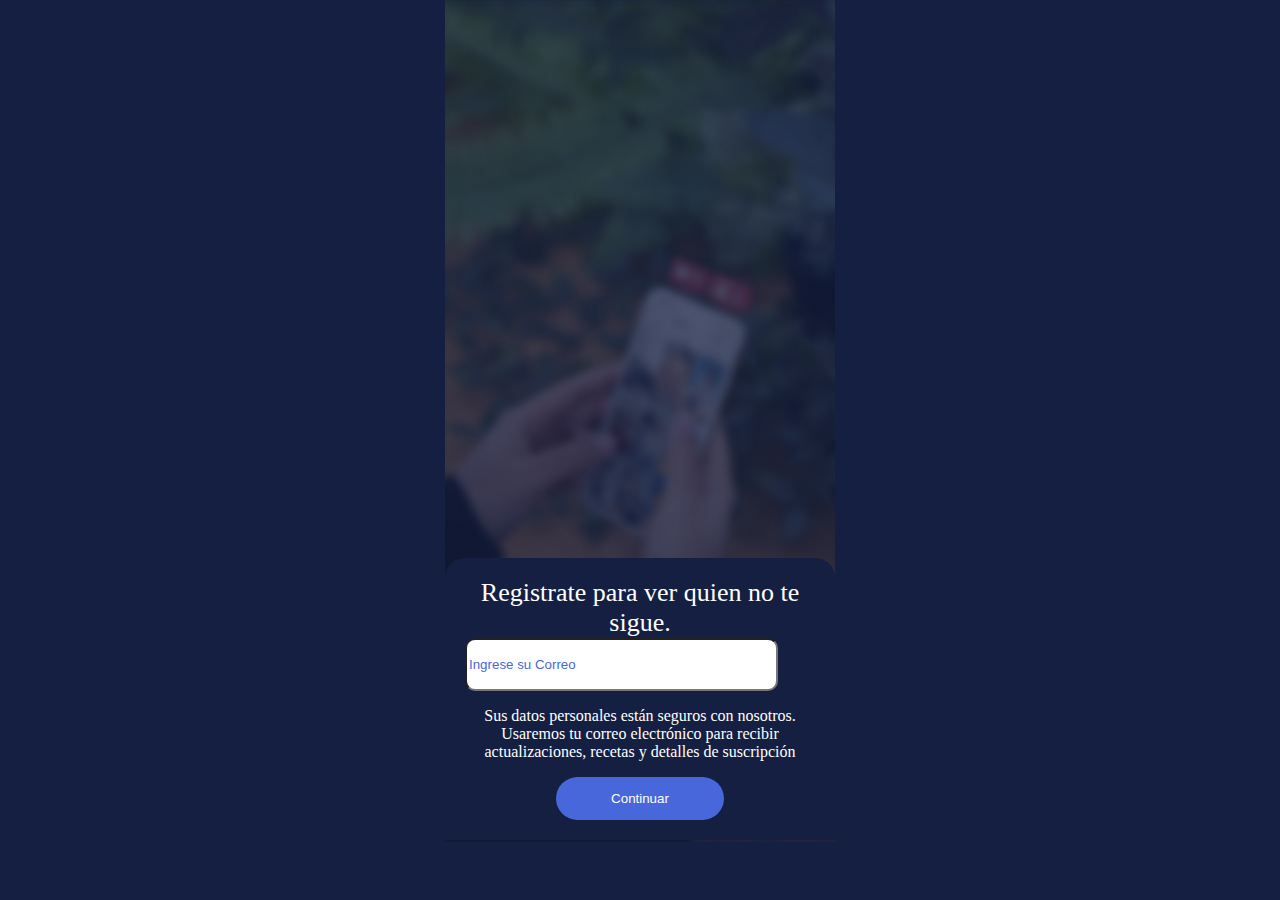
==== view/login.html @ 443826d9 "Primer Commit" ====
<!DOCTYPE html>
<html lang="en">
<head>
    <meta charset="UTF-8">
    <meta name="viewport" content="width=device-width, initial-scale=1.0">
    <link rel="stylesheet" href="/public/css/login/footer.css">
    <title>Login</title>
</head>
<body>
    <div class="container">
            <div class="div">
                <img class="imagen" src="/public/img/Imagen2.png" alt="img2">
            </div>
            <div class="form">
        <form>
            <label class="label" for="text">Registrate para ver quien no te sigue.
                <input class="input" type="text" placeholder="Ingrese su Correo">
            </label>
            </form>
            <p>Sus datos personales están seguros con nosotros. Usaremos tu correo electrónico para recibir actualizaciones, recetas y detalles de suscripción</p>
            <div class="btn">
            <button class="btn__continuar">Continuar</button>
        </div>
        </div>
</div>
</body>
</html>
---- public/css/login/footer.css ----
body {
    margin: 0;
    box-sizing: border-box;
    padding: 0;
    background: #151F42;
    max-height: 844px;
}
.container{
    display: flex;
    justify-content: center;
    flex-direction: column;
    align-items: center;
    max-height: 844px;
}

.imagen{
    max-width: 390px;
    height: 844px;
    z-index: 1;
}

.form {
    background: #151F42;
    color: white;
    display: flex;
    flex-direction: column;
    border-top-right-radius: 20px;
    border-top-left-radius: 20px;
    text-align: center;
    padding: 20px;
    box-sizing: border-box;
    width: 390px;
    z-index: 2;
    position: absolute;
    margin: 553px 0 0 0;
}
.label {
    font-size: 26px;
    display: flex;
    flex-direction: column;
}

.input {
    width: 305px;
    height: 47px;
    border-radius: 10px;
}

input::placeholder {
    color: #4867DB;
}

.btn__continuar {
    width: 168px;
    height: 43px;
    background: #4867DB;
    color: white;
    border: none;
    border-radius: 25px;
    cursor: pointer;
}
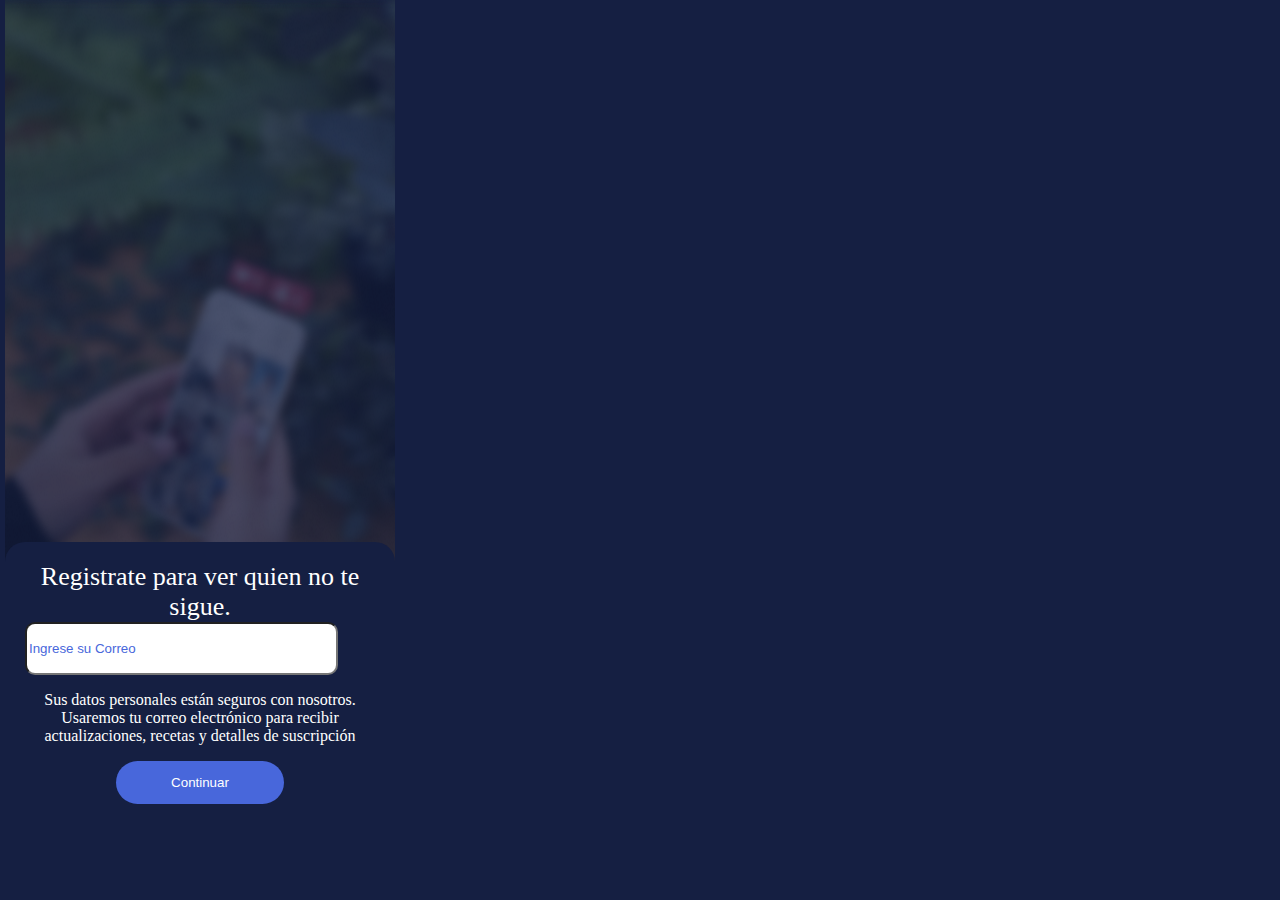
==== commit 575d8eac: "Update 1.01" ====
--- a/view/login.html
+++ b/view/login.html
@@ -8,9 +8,7 @@
 </head>
 <body>
     <div class="container">
-            <div class="div">
                 <img class="imagen" src="/public/img/Imagen2.png" alt="img2">
-            </div>
             <div class="form">
         <form>
             <label class="label" for="text">Registrate para ver quien no te sigue.
--- a/public/css/login/footer.css
+++ b/public/css/login/footer.css
@@ -11,6 +11,7 @@
     flex-direction: column;
     align-items: center;
     max-height: 844px;
+    width: 400px;
 }
 
 .imagen{
@@ -33,6 +34,7 @@
     z-index: 2;
     position: absolute;
     margin: 553px 0 0 0;
+    height: 314px;
 }
 .label {
     font-size: 26px;
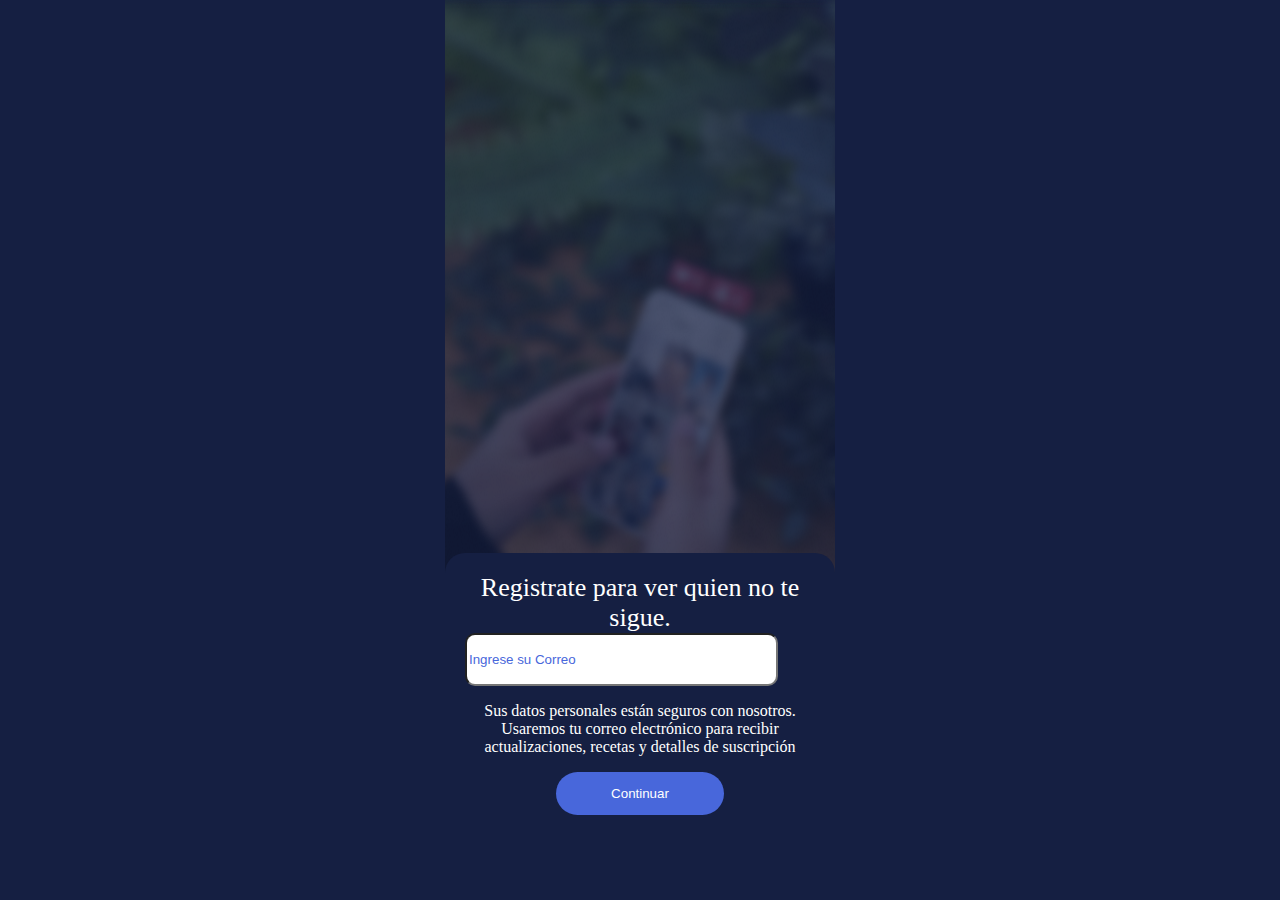
==== commit 531167ae: "Update 1.02" ====
--- a/view/login.html
+++ b/view/login.html
@@ -4,6 +4,7 @@
     <meta charset="UTF-8">
     <meta name="viewport" content="width=device-width, initial-scale=1.0">
     <link rel="stylesheet" href="/public/css/login/footer.css">
+    <link rel="stylesheet" href="/public/css/index/styles.css">
     <title>Login</title>
 </head>
 <body>
--- a/public/css/login/footer.css
+++ b/public/css/login/footer.css
@@ -1,19 +1,3 @@
-body {
-    margin: 0;
-    box-sizing: border-box;
-    padding: 0;
-    background: #151F42;
-    max-height: 844px;
-}
-.container{
-    display: flex;
-    justify-content: center;
-    flex-direction: column;
-    align-items: center;
-    max-height: 844px;
-    width: 400px;
-}
-
 .imagen{
     max-width: 390px;
     height: 844px;
--- a/public/css/index/styles.css
+++ b/public/css/index/styles.css
@@ -0,0 +1,20 @@
+body{
+    margin: 0;
+    box-sizing: border-box;
+    padding: 0;
+    display: flex;
+    justify-content: center;
+    background: #151F42;
+}
+.fondo{
+    background-repeat: no-repeat;
+    background-size: cover;
+    z-index: -1;
+    position: absolute;
+}
+.container{
+    display: flex;
+    flex-direction: column;
+    width: 390px;
+    height: 844px;
+}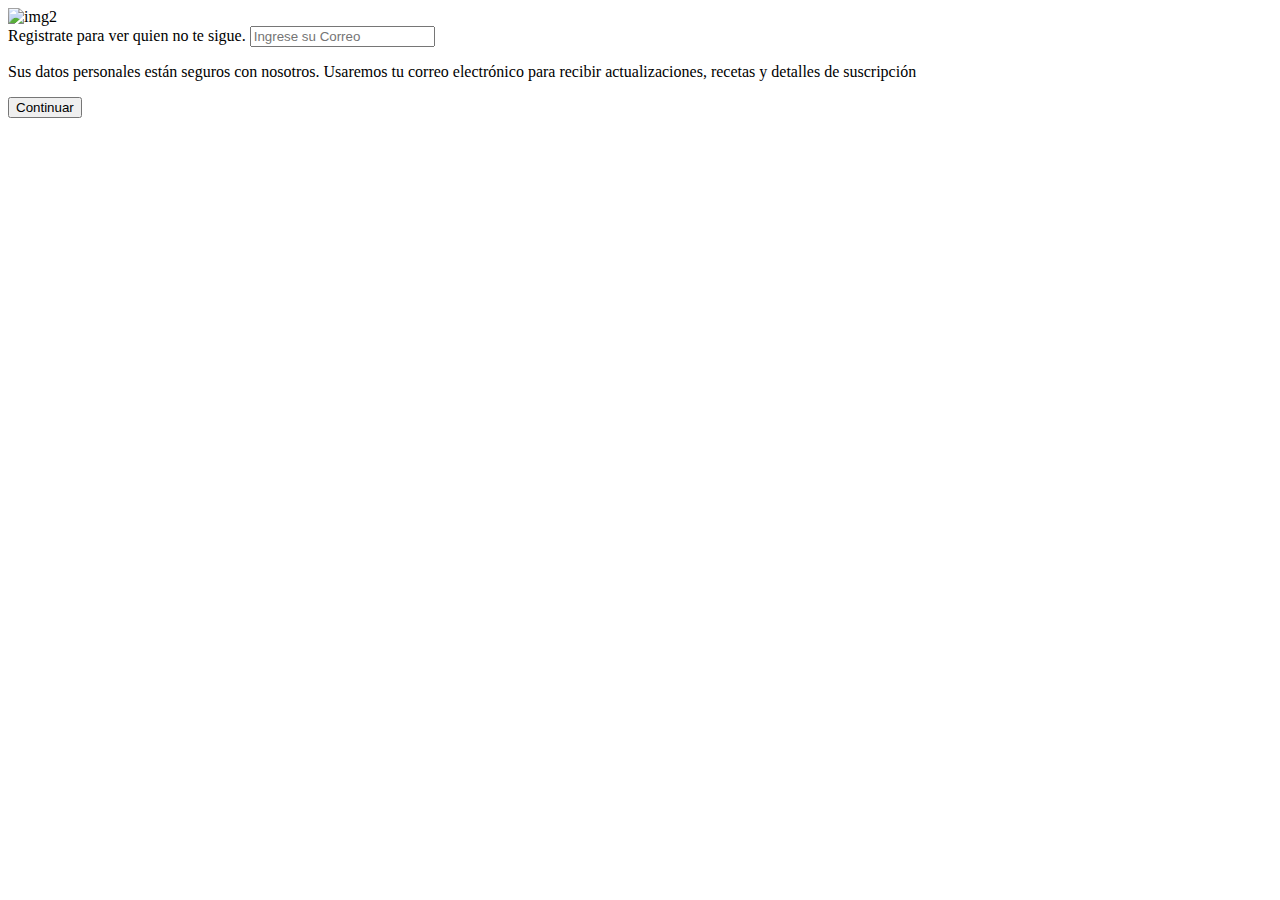
==== commit d5479bc2: "Repar bug style 1.0" ====
--- a/view/login.html
+++ b/view/login.html
@@ -3,13 +3,13 @@
 <head>
     <meta charset="UTF-8">
     <meta name="viewport" content="width=device-width, initial-scale=1.0">
-    <link rel="stylesheet" href="/public/css/login/footer.css">
-    <link rel="stylesheet" href="/public/css/index/styles.css">
+    <link rel="stylesheet" href="./public/css/login/footer.css">
+    <link rel="stylesheet" href="./public/css/index/styles.css">
     <title>Login</title>
 </head>
 <body>
     <div class="container">
-                <img class="imagen" src="/public/img/Imagen2.png" alt="img2">
+                <img class="imagen" src="./public/img/Imagen2.png" alt="img2">
             <div class="form">
         <form>
             <label class="label" for="text">Registrate para ver quien no te sigue.
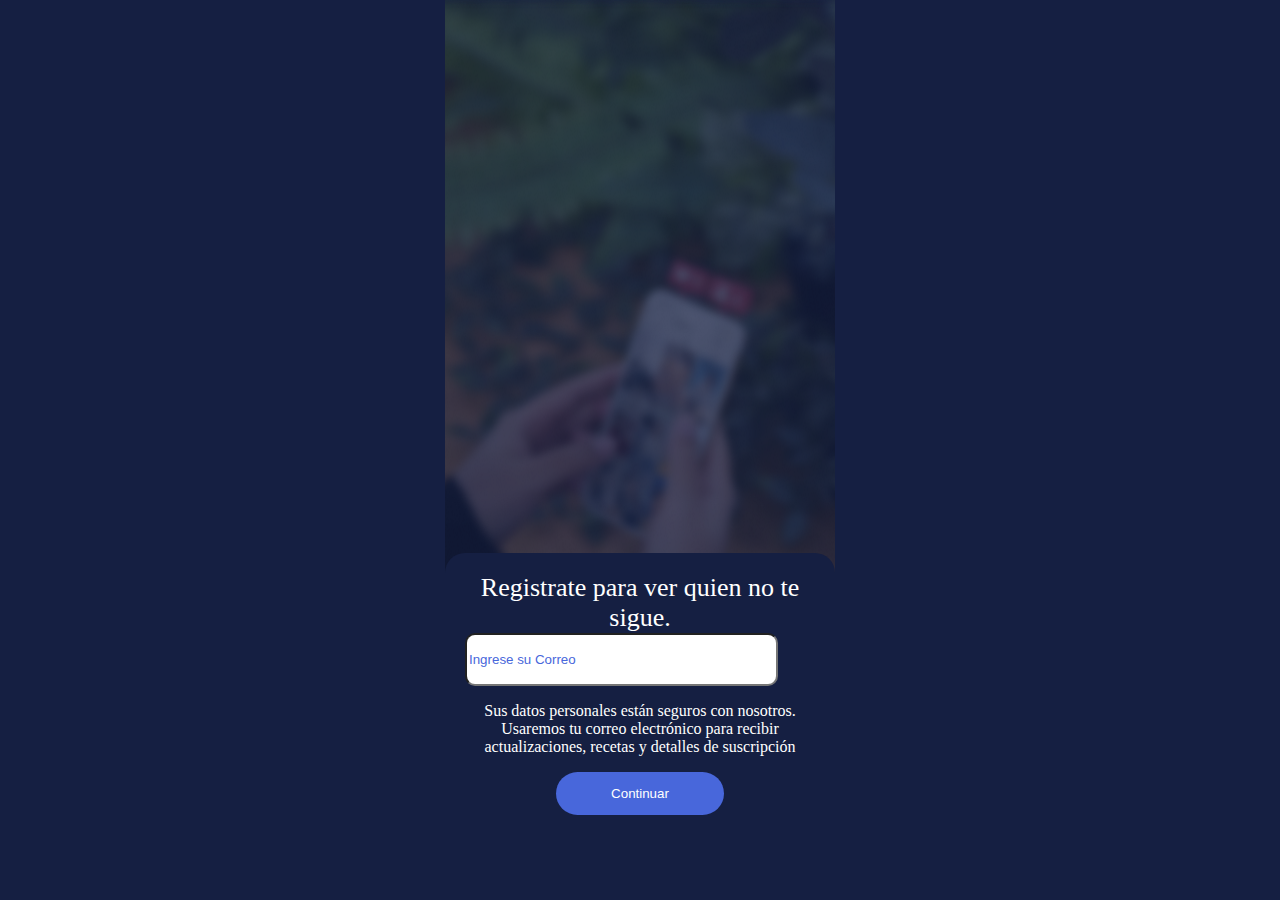
==== commit 44065594: "Repar bug style 1.02" ====
--- a/view/login.html
+++ b/view/login.html
@@ -3,13 +3,13 @@
 <head>
     <meta charset="UTF-8">
     <meta name="viewport" content="width=device-width, initial-scale=1.0">
-    <link rel="stylesheet" href="./public/css/login/footer.css">
-    <link rel="stylesheet" href="./public/css/index/styles.css">
+    <link rel="stylesheet" href="../public/css/login/footer.css">
+    <link rel="stylesheet" href="../public/css/index/styles.css">
     <title>Login</title>
 </head>
 <body>
     <div class="container">
-                <img class="imagen" src="./public/img/Imagen2.png" alt="img2">
+                <img class="imagen" src="../public/img/Imagen2.png" alt="img2">
             <div class="form">
         <form>
             <label class="label" for="text">Registrate para ver quien no te sigue.
--- a/public/css/login/footer.css
+++ b/public/css/login/footer.css
@@ -0,0 +1,47 @@
+.imagen{
+    max-width: 390px;
+    height: 844px;
+    z-index: 1;
+}
+
+.form {
+    background: #151F42;
+    color: white;
+    display: flex;
+    flex-direction: column;
+    border-top-right-radius: 20px;
+    border-top-left-radius: 20px;
+    text-align: center;
+    padding: 20px;
+    box-sizing: border-box;
+    width: 390px;
+    z-index: 2;
+    position: absolute;
+    margin: 553px 0 0 0;
+    height: 314px;
+}
+.label {
+    font-size: 26px;
+    display: flex;
+    flex-direction: column;
+}
+
+.input {
+    width: 305px;
+    height: 47px;
+    border-radius: 10px;
+}
+
+input::placeholder {
+    color: #4867DB;
+}
+
+.btn__continuar {
+    width: 168px;
+    height: 43px;
+    background: #4867DB;
+    color: white;
+    border: none;
+    border-radius: 25px;
+    cursor: pointer;
+} --- a/public/css/index/styles.css
+++ b/public/css/index/styles.css
@@ -0,0 +1,14 @@
+body{
+    margin: 0;
+    box-sizing: border-box;
+    padding: 0;
+    display: flex;
+    justify-content: center;
+    background: #151F42;
+}
+.container{
+    display: flex;
+    flex-direction: column;
+    width: 390px;
+    height: 844px;
+}
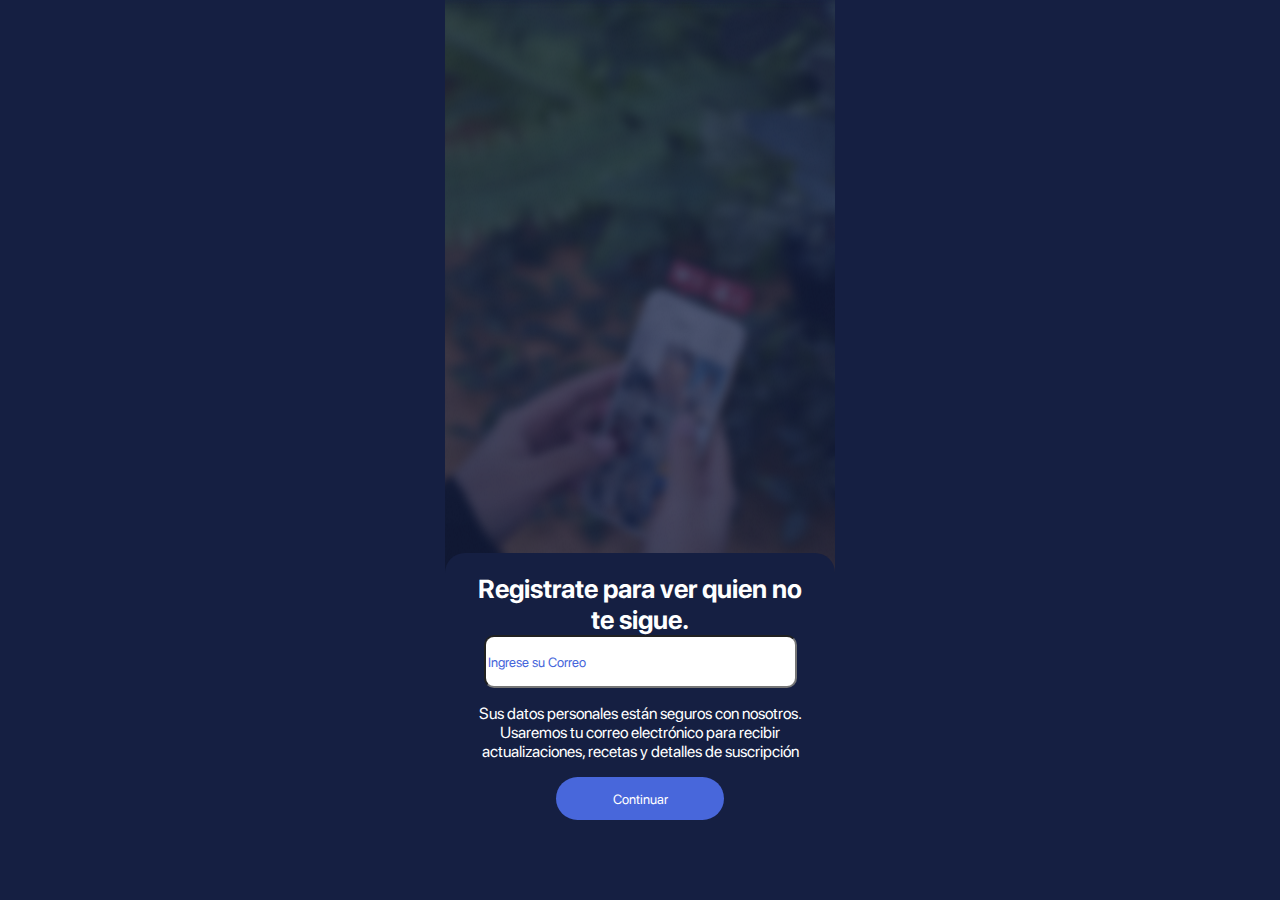
==== commit 76805d53: "view 3 pages" ====
--- a/view/login.html
+++ b/view/login.html
@@ -16,7 +16,7 @@
                 <input class="input" type="text" placeholder="Ingrese su Correo">
             </label>
             </form>
-            <p>Sus datos personales están seguros con nosotros. Usaremos tu correo electrónico para recibir actualizaciones, recetas y detalles de suscripción</p>
+            <p class="descripcion">Sus datos personales están seguros con nosotros. Usaremos tu correo electrónico para recibir actualizaciones, recetas y detalles de suscripción</p>
             <div class="btn">
             <button class="btn__continuar">Continuar</button>
         </div>
--- a/public/css/login/footer.css
+++ b/public/css/login/footer.css
@@ -1,3 +1,13 @@
+@font-face {
+    font-family: 'Display-bold'; /* Puedes poner el nombre que desees */
+    src: url('/SFPRODISPLAYBOLD.OTF') format('opentype');
+    font-weight: bold;
+  }
+@font-face {
+    font-family: 'Display-Regular';
+    src: url('/SFPRODISPLAYREGULAR.OTF') format('opentype');
+    font-weight: normal; /* Indica que esta variante es regular */
+  }
 .imagen{
     max-width: 390px;
     height: 844px;
@@ -24,18 +34,23 @@
     font-size: 26px;
     display: flex;
     flex-direction: column;
+    font-family: 'Display-bold';
 }
 
 .input {
     width: 305px;
     height: 47px;
     border-radius: 10px;
+    font-family: 'Display-Regular';
+    margin: auto;
 }
 
 input::placeholder {
     color: #4867DB;
 }
-
+.descripcion{
+    font-family: 'Display-Regular';
+}
 .btn__continuar {
     width: 168px;
     height: 43px;
@@ -44,4 +59,5 @@
     border: none;
     border-radius: 25px;
     cursor: pointer;
+    font-family: 'Display-Regular';
 } --- a/public/css/index/styles.css
+++ b/public/css/index/styles.css
@@ -5,6 +5,7 @@
     display: flex;
     justify-content: center;
     background: #151F42;
+    color: white;
 }
 .container{
     display: flex;
